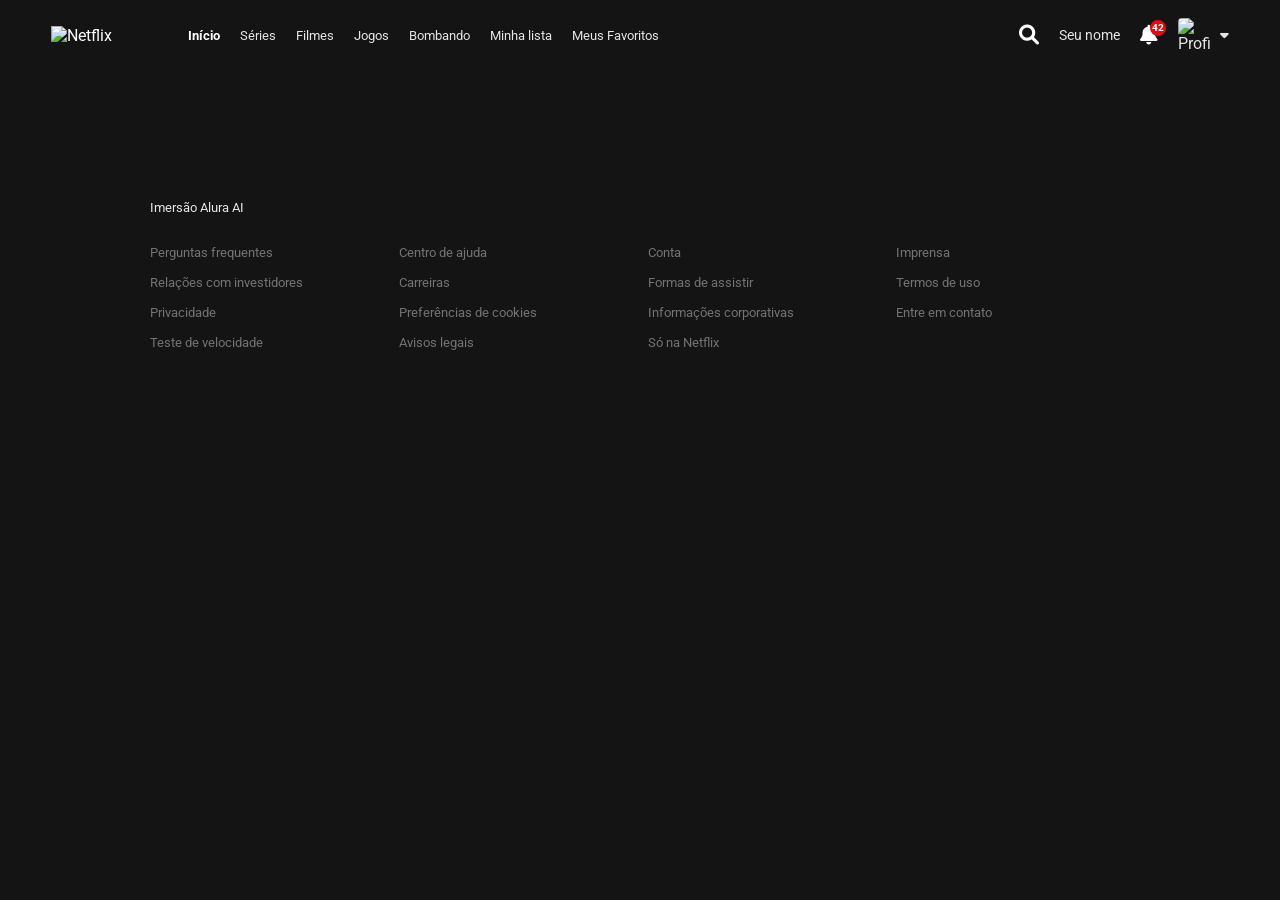
==== catalogo/catalogo.html @ 52863958 "adicionando arquivos" ====
<!DOCTYPE html>
<html lang="pt-BR">

<head>
    <meta charset="UTF-8">
    <meta name="viewport" content="width=device-width, initial-scale=1.0">
    <title>Netflix Clone</title>
    <link rel="stylesheet" href="catalogo.css">
    <link href="https://cdnjs.cloudflare.com/ajax/libs/font-awesome/6.0.0/css/all.min.css" rel="stylesheet">
    <link href="https://fonts.googleapis.com/css2?family=Roboto:wght@300;400;500;700&display=swap" rel="stylesheet">
</head>

<body>
    <!-- Navbar -->
    <header class="navbar" id="navbar">
        <div class="navbar-left">
            <img class="logo" src="https://upload.wikimedia.org/wikipedia/commons/0/08/Netflix_2015_logo.svg"
                alt="Netflix">
            <nav>
                <ul class="nav-links">
                    <li><a href="https://www.alura.com.br/" class="active">Início</a></li>
                    <li><a href="https://www.alura.com.br/">Séries</a></li>
                    <li><a href="https://www.alura.com.br/">Filmes</a></li>
                    <li><a href="https://www.alura.com.br/">Jogos</a></li>
                    <li><a href="https://www.alura.com.br/">Bombando</a></li>
                    <li><a href="https://www.alura.com.br/">Minha lista</a></li>
                    <li><a href="https://www.alura.com.br/">Meus Favoritos</a></li>
                </ul>
            </nav>
        </div>
        <div class="navbar-right">
            <i class="fas fa-search icon"></i>
            <a href="../index.html" class="kids-link">Seu nome</a>
            <div class="nav-notification">
                <i class="fas fa-bell icon"></i>
                <span class="notification-badge">42</span>
            </div>
            <div class="profile-container">
                <a href="javascript:void(0)" class="profile-menu">
                    <img class="profile-icon" src="https://upload.wikimedia.org/wikipedia/commons/0/0b/Netflix-avatar.png"
                        alt="Profile">
                    <i class="fas fa-caret-down icon" style="font-size: 14px; margin-left: 5px;"></i>
                </a>

                <div class="profile-dropdown" id="profile-dropdown">
                    <div class="dropdown-arrow"></div>
                    <ul class="other-profiles" id="other-profiles">
                        <!-- JS populated -->
                    </ul>
                    <ul class="dropdown-links">
                        <li><a href="#"><i class="fas fa-pencil-alt"></i> Gerenciar perfis</a></li>
                        <li><a href="#"><i class="fas fa-exchange-alt"></i> Transferir perfil</a></li>
                        <li><a href="#"><i class="fas fa-user"></i> Conta</a></li>
                        <li><a href="#"><i class="far fa-question-circle"></i> Central de Ajuda</a></li>
                    </ul>
                    <div class="dropdown-footer">
                        <a href="../index.html" id="btn-sair">Sair da Netflix</a>
                    </div>
                </div>
            </div>
        </div>
    </header>

    <!-- Sliders Container -->
    <main class="sliders-container" id="main-content">
        <!-- Javascript will inject the rows here -->
    </main>

    <!-- Footer -->
    <footer>
        <div class="footer-content">
            <a href="https://www.alura.com.br/" target="_blank">
                <p>Imersão Alura AI</p>
            </a>
            <ul class="footer-links">
                <li><a href="https://www.alura.com.br/" target="_blank">Perguntas frequentes</a></li>
                <li><a href="https://www.alura.com.br/" target="_blank">Centro de ajuda</a></li>
                <li><a href="https://www.alura.com.br/" target="_blank">Conta</a></li>
                <li><a href="https://www.alura.com.br/" target="_blank">Imprensa</a></li>
                <li><a href="https://www.alura.com.br/" target="_blank">Relações com investidores</a></li>
                <li><a href="https://www.alura.com.br/" target="_blank">Carreiras</a></li>
                <li><a href="https://www.alura.com.br/" target="_blank">Formas de assistir</a></li>
                <li><a href="https://www.alura.com.br/" target="_blank">Termos de uso</a></li>
                <li><a href="https://www.alura.com.br/" target="_blank">Privacidade</a></li>
                <li><a href="https://www.alura.com.br/" target="_blank">Preferências de cookies</a></li>
                <li><a href="https://www.alura.com.br/" target="_blank">Informações corporativas</a></li>
                <li><a href="https://www.alura.com.br/" target="_blank">Entre em contato</a></li>
                <li><a href="https://www.alura.com.br/" target="_blank">Teste de velocidade</a></li>
                <li><a href="https://www.alura.com.br/" target="_blank">Avisos legais</a></li>
                <li><a href="https://www.alura.com.br/" target="_blank">Só na Netflix</a></li>
            </ul>
        </div>
    </footer>

    <script type="module" src="js/main.js"></script>
</body>

</html>
---- catalogo/catalogo.css ----
:root {
    --netflix-red: #E50914;
    --dark-bg: #141414;
    --text-color: #ffffff;
}

* {
    margin: 0;
    padding: 0;
    box-sizing: border-box;
}

body {
    font-family: 'Roboto', 'Helvetica Neue', Helvetica, Arial, sans-serif;
    background-color: var(--dark-bg);
    color: var(--text-color);
    overflow-x: hidden;
}

a {
    text-decoration: none;
    color: #e5e5e5;
    transition: color 0.3s;
}

a:hover {
    color: #b3b3b3;
}

/* Navbar */
.navbar {
    position: fixed;
    top: 0;
    width: 100%;
    display: flex;
    justify-content: space-between;
    align-items: center;
    padding: 0 4%;
    height: 70px;
    z-index: 1000;
    background-color: var(--dark-bg);
}

.navbar-left,
.navbar-right {
    display: flex;
    align-items: center;
    gap: 20px;
}

.logo {
    width: 92px;
    margin-right: 25px;
    cursor: pointer;
}

.nav-links {
    list-style: none;
    display: flex;
    gap: 20px;
    font-size: 13px;
}

.nav-links .active {
    font-weight: bold;
    color: white;
}

.icon {
    font-size: 20px;
    cursor: pointer;
}

.kids-link {
    font-size: 14px;
}

.nav-notification {
    position: relative;
    cursor: pointer;
}

.notification-badge {
    position: absolute;
    top: -5px;
    right: -8px;
    background-color: var(--netflix-red);
    color: white;
    font-size: 10px;
    font-weight: bold;
    border-radius: 50%;
    width: 16px;
    height: 16px;
    display: flex;
    justify-content: center;
    align-items: center;
}

.profile-menu {
    display: flex;
    align-items: center;
    gap: 5px;
    cursor: pointer;
}

.profile-icon {
    width: 32px;
    border-radius: 4px;
}

/* Dropdown */
.profile-container {
    position: relative;
    height: 100%;
    display: flex;
    align-items: center;
}

.profile-dropdown {
    position: absolute;
    top: 50px;
    right: 0;
    width: 220px;
    background-color: rgba(0, 0, 0, 0.9);
    border: 1px solid rgba(255, 255, 255, 0.15);
    visibility: hidden;
    opacity: 0;
    transition: opacity 0.2s, visibility 0.2s;
    padding: 10px 0 0;
    display: flex;
    flex-direction: column;
}

.profile-container:hover .profile-dropdown {
    visibility: visible;
    opacity: 1;
}

.dropdown-arrow {
    position: absolute;
    top: -8px;
    right: 32px;
    width: 0;
    height: 0;
    border-left: 8px solid transparent;
    border-right: 8px solid transparent;
    border-bottom: 8px solid white;
}

.other-profiles {
    list-style: none;
    padding: 10px 15px;
    border-bottom: 1px solid rgba(255, 255, 255, 0.1);
}

.other-profiles li {
    display: flex;
    align-items: center;
    gap: 10px;
    padding: 5px 0;
    cursor: pointer;
}

.other-profiles li:hover .profile-name {
    text-decoration: underline;
}

.other-profiles img {
    width: 32px;
    height: 32px;
    border-radius: 4px;
}

.other-profiles .profile-name {
    font-size: 13px;
    color: white;
}

.dropdown-links {
    list-style: none;
    padding: 10px 0;
    border-bottom: 1px solid rgba(255, 255, 255, 0.1);
}

.dropdown-links li a {
    display: flex;
    align-items: center;
    gap: 12px;
    padding: 8px 15px;
    font-size: 13px;
    color: #e5e5e5;
    transition: background-color 0.2s;
}

.dropdown-links li a:hover {
    text-decoration: underline;
    background-color: rgba(255, 255, 255, 0.05);
}

.dropdown-links i {
    font-size: 16px;
    width: 20px;
    text-align: center;
    color: #b3b3b3;
}

.dropdown-footer {
    padding: 15px;
    text-align: center;
}

.dropdown-footer a {
    font-size: 13px;
    font-weight: bold;
    color: white;
}

.dropdown-footer a:hover {
    text-decoration: underline;
}

/* Sliders */
.sliders-container {
    padding: 0 4%;
    padding-top: 100px;
    /* Space for navbar */
    position: relative;
    z-index: 3;
    padding-bottom: 100px;
}

.slider-section {
    margin-bottom: 3.5vw;
}

.slider-header {
    display: flex;
    justify-content: space-between;
    align-items: flex-end;
    margin-bottom: 12px;
}

.slider-title {
    font-size: 1.25vw;
    font-weight: bold;
    color: #e5e5e5;
    line-height: 1.25vw;
}

.slider-indicators {
    display: flex;
    gap: 2px;
    margin-bottom: 4px;
}

.slider-indicators div {
    width: 12px;
    height: 2px;
    background-color: #4d4d4d;
}

.slider-indicators div.active {
    background-color: #aaa;
}

.movie-row {
    display: flex;
    gap: 8px;
    /* Small gap between movie cards */
    overflow-x: visible;
    /* Let the expanded cards paint outside this box vertically */
    padding: 10px 4% 50px 4%;
    /* Added bottom padding to hold the expanding modal */
    margin: 0 -4%;
    /* Pull edges back out so we don't double up padding from container */
    scroll-behavior: smooth;
    -ms-overflow-style: none;
    scrollbar-width: none;
}

.movie-row::-webkit-scrollbar {
    display: none;
}

.movie-card {
    min-width: 250px;
    width: 250px;
    height: 140px;
    background-color: #222;
    border-radius: 4px;
    cursor: pointer;
    transition: transform 0.3s cubic-bezier(0.25, 0.46, 0.45, 0.94) 0s, border-radius 0.3s 0s, z-index 0s 0.3s, box-shadow 0.3s 0s;
    position: relative;
    z-index: 1;
    transform-origin: center center;
    /* Default origin */
}

/* Modifiers applied by JavaScript to prevent edge clipping */
.movie-card.origin-left {
    transform-origin: left center;
}

.movie-card.origin-right {
    transform-origin: right center;
}

.movie-card:hover {
    transform: scale(1.6) translateY(-5%);
    /* Reduced vertical translation since container has more padding */
    z-index: 99;
    border-radius: 6px;
    box-shadow: 0 10px 40px rgba(0, 0, 0, 0.9);
    transition: transform 0.3s cubic-bezier(0.25, 0.46, 0.45, 0.94) 0.6s, border-radius 0.3s 0.6s, box-shadow 0.3s 0.6s, z-index 0s 0s;
}

.movie-card img {
    position: absolute;
    top: 0;
    left: 0;
    width: 100%;
    height: 100%;
    object-fit: cover;
    border-radius: 4px;
    transition: opacity 0.3s ease, border-radius 0.3s;
    z-index: 2;
}

.movie-card iframe {
    position: absolute;
    top: 0;
    left: 0;
    width: 100%;
    height: 100%;
    opacity: 0;
    border-radius: 4px;
    transition: opacity 0.3s ease, border-radius 0.3s;
    pointer-events: none;
    z-index: 1;
}

.movie-card iframe.playing {
    opacity: 1;
    z-index: 3;
    border-radius: 6px 6px 0 0;
}

.movie-card:hover img {
    border-radius: 6px 6px 0 0;
    transition: border-radius 0s 0.6s;
}

.movie-card img.playing-video {
    opacity: 0;
}

/* Card Details Modal */
.card-details {
    position: absolute;
    top: 100%;
    left: 0;
    width: 100%;
    background-color: #181818;
    border-bottom-left-radius: 6px;
    border-bottom-right-radius: 6px;
    padding: 18px 16px;
    opacity: 0;
    visibility: hidden;
    transition: opacity 0.3s 0s, visibility 0.3s 0s;
    box-shadow: 0 15px 30px rgba(0, 0, 0, 0.9);
    display: flex;
    flex-direction: column;
    gap: 12px;
    z-index: 2;
    cursor: default;
}

.movie-card:hover .card-details {
    opacity: 1;
    visibility: visible;
    transition: opacity 0.2s 0.6s, visibility 0s 0.6s;
}

.details-buttons {
    display: flex;
    justify-content: space-between;
    align-items: center;
}

.left-buttons,
.right-buttons {
    display: flex;
    gap: 8px;
}

.btn-icon {
    width: 32px;
    height: 32px;
    border-radius: 50%;
    background-color: #2b2b2b;
    border: 1px solid rgba(255, 255, 255, 0.5);
    color: white;
    display: flex;
    justify-content: center;
    align-items: center;
    cursor: pointer;
    font-size: 14px;
    transition: border-color 0.2s, background-color 0.2s;
}

.btn-icon:hover {
    border-color: white;
    background-color: rgba(255, 255, 255, 0.2);
}

.btn-play-icon {
    background-color: white;
    color: black;
    border: none;
}

.btn-play-icon:hover {
    background-color: #e6e6e6;
}

.btn-play-icon i {
    margin-left: 2px;
}

.details-info {
    display: flex;
    align-items: center;
    gap: 8px;
    font-size: 11px;
    font-weight: bold;
}

.match-score {
    color: #46d369;
}

.age-badge {
    background-color: transparent;
    border: 1px solid rgba(255, 255, 255, 0.4);
    color: white;
    padding: 1px 3px;
    border-radius: 2px;
    font-family: Arial, sans-serif;
}

.age-badge.red-accent {
    background-color: #d32f2f;
    border: none;
    font-weight: bold;
}

.resolution {
    border: 1px solid rgba(255, 255, 255, 0.4);
    padding: 1px 3px;
    border-radius: 2px;
    color: rgba(255, 255, 255, 0.9);
}

.duration {
    color: rgba(255, 255, 255, 0.9);
}

.details-tags {
    display: flex;
    gap: 6px;
    font-size: 11px;
    color: rgba(255, 255, 255, 0.9);
    margin-top: 4px;
}

.details-tags span:not(:last-child)::after {
    content: "•";
    color: #666;
    margin-left: 6px;
}

/* Badges */
.badge-top10 {
    position: absolute;
    top: 0;
    right: 0;
    width: 22px;
    height: 28px;
    background-color: var(--netflix-red);
    color: white;
    display: flex;
    flex-direction: column;
    justify-content: center;
    align-items: center;
    font-weight: bold;
    z-index: 4;
    border-bottom-left-radius: 2px;
    box-shadow: -2px 2px 4px rgba(0, 0, 0, 0.5);
    font-family: 'Helvetica Neue', Helvetica, Arial, sans-serif;
}

.badge-top10 span.top {
    font-size: 7px;
    letter-spacing: 0.5px;
    line-height: 8px;
}

.badge-top10 span.number {
    font-size: 13px;
    line-height: 13px;
}

.badge-bottom {
    position: absolute;
    bottom: 8px;
    left: 50%;
    transform: translateX(-50%);
    padding: 2px 4px;
    font-size: 10px;
    font-weight: bold;
    border-radius: 2px;
    z-index: 4;
    white-space: nowrap;
    text-transform: uppercase;
}

.movie-card.has-progress .badge-bottom {
    bottom: 12px;
}

.badge-bottom.red {
    background-color: var(--netflix-red);
    color: white;
}

.badge-bottom.white {
    background-color: white;
    color: black;
}

/* Progress bar */
.progress-bar-container {
    position: absolute;
    bottom: 0;
    left: 0;
    width: 100%;
    height: 4px;
    background-color: rgba(100, 100, 100, 0.7);
    z-index: 5;
    border-bottom-left-radius: 4px;
    border-bottom-right-radius: 4px;
}

.progress-value {
    height: 100%;
    background-color: var(--netflix-red);
    border-bottom-left-radius: 4px;
}

/* Mobile adjustments */
@media (max-width: 768px) {
    .nav-links {
        display: none;
    }

    .movie-card {
        min-width: 200px;
        width: 200px;
        height: 112px;
    }

    .slider-title {
        font-size: 4vw;
        line-height: 4.5vw;
    }
}

/* Footer */
footer {
    padding: 0 4%;
    color: #737373;
    font-size: 13px;
    margin-bottom: 20px;
}

.footer-content {
    max-width: 980px;
    margin: 0 auto;
}

.footer-content p {
    margin-bottom: 30px;
}

.footer-links {
    list-style: none;
    display: grid;
    grid-template-columns: repeat(4, 1fr);
    grid-gap: 15px;
}

.footer-links a {
    color: #737373;
}

.footer-links a:hover {
    text-decoration: underline;
}

@media (max-width: 768px) {
    .footer-links {
        grid-template-columns: repeat(2, 1fr);
    }
}
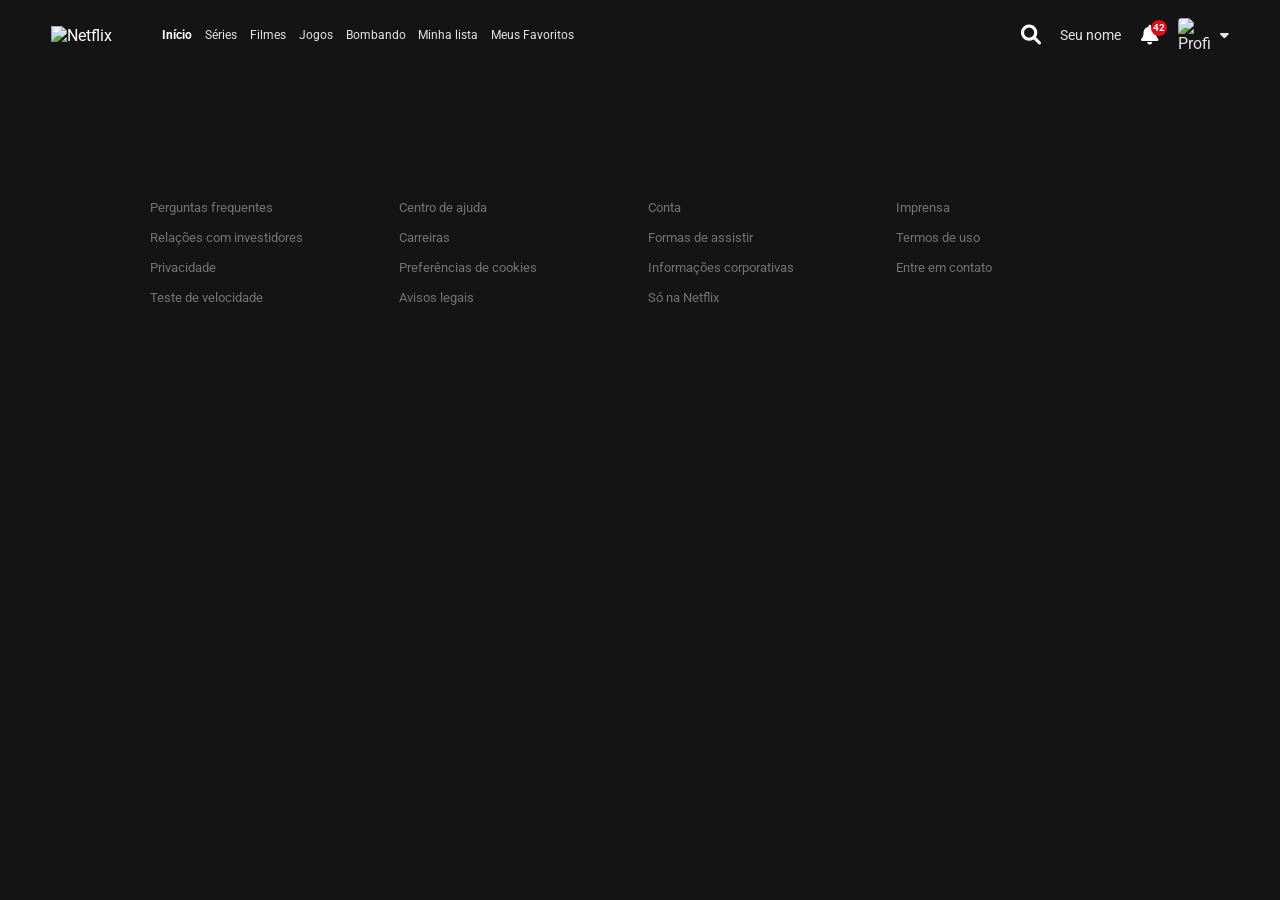
==== commit 8c39c56d: "responsividades" ====
--- a/catalogo/catalogo.html
+++ b/catalogo/catalogo.html
@@ -18,13 +18,13 @@
                 alt="Netflix">
             <nav>
                 <ul class="nav-links">
-                    <li><a href="https://www.alura.com.br/" class="active">Início</a></li>
-                    <li><a href="https://www.alura.com.br/">Séries</a></li>
-                    <li><a href="https://www.alura.com.br/">Filmes</a></li>
-                    <li><a href="https://www.alura.com.br/">Jogos</a></li>
-                    <li><a href="https://www.alura.com.br/">Bombando</a></li>
-                    <li><a href="https://www.alura.com.br/">Minha lista</a></li>
-                    <li><a href="https://www.alura.com.br/">Meus Favoritos</a></li>
+                    <li><a href="#" class="active">Início</a></li>
+                    <li><a href="#">Séries</a></li>
+                    <li><a href="#">Filmes</a></li>
+                    <li><a href="#">Jogos</a></li>
+                    <li><a href="#">Bombando</a></li>
+                    <li><a href="#">Minha lista</a></li>
+                    <li><a href="#">Meus Favoritos</a></li>
                 </ul>
             </nav>
         </div>
@@ -69,25 +69,22 @@
     <!-- Footer -->
     <footer>
         <div class="footer-content">
-            <a href="https://www.alura.com.br/" target="_blank">
-                <p>Imersão Alura AI</p>
-            </a>
             <ul class="footer-links">
-                <li><a href="https://www.alura.com.br/" target="_blank">Perguntas frequentes</a></li>
-                <li><a href="https://www.alura.com.br/" target="_blank">Centro de ajuda</a></li>
-                <li><a href="https://www.alura.com.br/" target="_blank">Conta</a></li>
-                <li><a href="https://www.alura.com.br/" target="_blank">Imprensa</a></li>
-                <li><a href="https://www.alura.com.br/" target="_blank">Relações com investidores</a></li>
-                <li><a href="https://www.alura.com.br/" target="_blank">Carreiras</a></li>
-                <li><a href="https://www.alura.com.br/" target="_blank">Formas de assistir</a></li>
-                <li><a href="https://www.alura.com.br/" target="_blank">Termos de uso</a></li>
-                <li><a href="https://www.alura.com.br/" target="_blank">Privacidade</a></li>
-                <li><a href="https://www.alura.com.br/" target="_blank">Preferências de cookies</a></li>
-                <li><a href="https://www.alura.com.br/" target="_blank">Informações corporativas</a></li>
-                <li><a href="https://www.alura.com.br/" target="_blank">Entre em contato</a></li>
-                <li><a href="https://www.alura.com.br/" target="_blank">Teste de velocidade</a></li>
-                <li><a href="https://www.alura.com.br/" target="_blank">Avisos legais</a></li>
-                <li><a href="https://www.alura.com.br/" target="_blank">Só na Netflix</a></li>
+                <li>Perguntas frequentes</li>
+                <li>Centro de ajuda</li>
+                <li>Conta</li>
+                <li>Imprensa</li>
+                <li>Relações com investidores</li>
+                <li>Carreiras</li>
+                <li>Formas de assistir</li>
+                <li>Termos de uso</li>
+                <li>Privacidade</li>
+                <li>Preferências de cookies</li>
+                <li>Informações corporativas</li>
+                <li>Entre em contato</li>
+                <li>Teste de velocidade</li>
+                <li>Avisos legais</li>
+                <li>Só na Netflix</li>
             </ul>
         </div>
     </footer>
--- a/catalogo/catalogo.css
+++ b/catalogo/catalogo.css
@@ -39,26 +39,26 @@
     height: 70px;
     z-index: 1000;
     background-color: var(--dark-bg);
+    transition: background-color 0.3s;
 }
 
 .navbar-left,
 .navbar-right {
     display: flex;
     align-items: center;
-    gap: 20px;
+    gap: clamp(10px, 1.5vw, 25px);
 }
 
 .logo {
-    width: 92px;
-    margin-right: 25px;
+    width: clamp(60px, 8vw, 92px);
     cursor: pointer;
 }
 
 .nav-links {
     list-style: none;
     display: flex;
-    gap: 20px;
-    font-size: 13px;
+    gap: clamp(10px, 1vw, 20px);
+    font-size: clamp(11px, 0.9vw, 14px);
 }
 
 .nav-links .active {
@@ -557,22 +557,107 @@
     border-bottom-left-radius: 4px;
 }
 
-/* Mobile adjustments */
+/* Responsive Design - Media Queries */
+
+/* Tablet & Smaller Desktop (up to 1024px) */
+@media (max-width: 1024px) {
+    .movie-card {
+        min-width: 220px;
+        width: 220px;
+        height: 124px;
+    }
+    
+    .slider-title {
+        font-size: 1.8vw;
+    }
+}
+
+/* Tablets (up to 768px) */
 @media (max-width: 768px) {
+    .navbar {
+        height: 60px;
+    }
+
     .nav-links {
-        display: none;
+        display: none; /* Hide primary links on mobile */
+    }
+
+    .logo {
+        width: 75px;
+    }
+
+    .navbar-left, .navbar-right {
+        gap: 12px;
+    }
+
+    .kids-link {
+        display: none; /* Hide 'Kids' link to save space */
     }
 
     .movie-card {
-        min-width: 200px;
-        width: 200px;
-        height: 112px;
+        min-width: 180px;
+        width: 180px;
+        height: 101px;
     }
 
     .slider-title {
-        font-size: 4vw;
-        line-height: 4.5vw;
-    }
+        font-size: 3.5vw;
+        color: white;
+    }
+
+    .footer-links {
+        grid-template-columns: repeat(2, 1fr);
+    }
+}
+
+/* Mobile (up to 480px) */
+@media (max-width: 480px) {
+    .navbar {
+        padding: 0 15px;
+    }
+
+    .sliders-container {
+        padding-top: 80px;
+    }
+
+    .movie-card {
+        min-width: 155px;
+        width: 155px;
+        height: 87px;
+    }
+
+    .slider-title {
+        font-size: 1.1rem;
+        padding-left: 5px;
+    }
+
+    .footer-links {
+        grid-template-columns: repeat(1, 1fr);
+        text-align: center;
+        gap: 20px;
+    }
+
+    .btn-icon {
+        width: 28px;
+        height: 28px;
+    }
+}
+
+/* Hover Support Check (Avoid scale effects on touch devices) */
+@media (hover: none) {
+    .movie-card:hover {
+        transform: none !important;
+        box-shadow: none !important;
+    }
+    
+    .movie-card:hover .card-details {
+        display: none !important;
+    }
+}
+
+/* Ensure smooth image loading on mobile */
+.movie-card img {
+    background-color: #1a1a1a;
 }
 
 /* Footer */
@@ -605,10 +690,4 @@
 
 .footer-links a:hover {
     text-decoration: underline;
-}
-
-@media (max-width: 768px) {
-    .footer-links {
-        grid-template-columns: repeat(2, 1fr);
-    }
 }
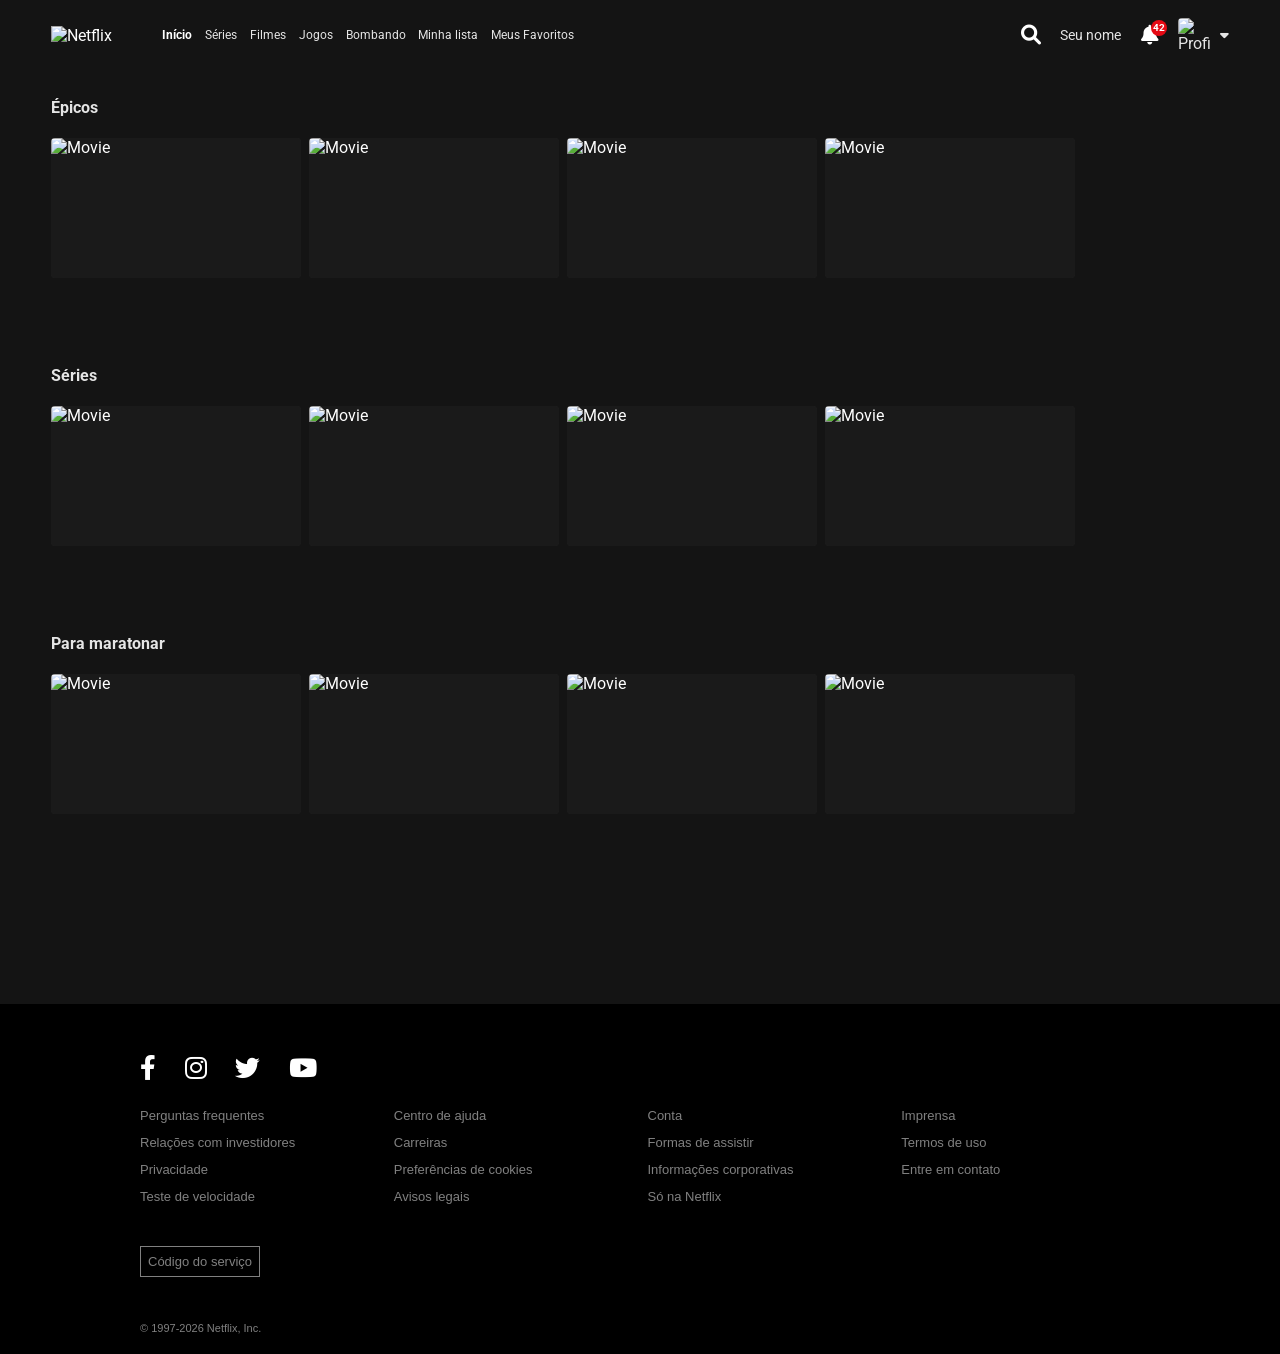
==== commit cec9163b: "footer finalizado" ====
--- a/catalogo/catalogo.html
+++ b/catalogo/catalogo.html
@@ -8,6 +8,7 @@
     <link rel="stylesheet" href="catalogo.css">
     <link href="https://cdnjs.cloudflare.com/ajax/libs/font-awesome/6.0.0/css/all.min.css" rel="stylesheet">
     <link href="https://fonts.googleapis.com/css2?family=Roboto:wght@300;400;500;700&display=swap" rel="stylesheet">
+    <link rel="shortcut icon" href="./js/icon_netflix.png" type="image/x-icon">
 </head>
 
 <body>
@@ -67,27 +68,48 @@
     </main>
 
     <!-- Footer -->
-    <footer>
-        <div class="footer-content">
-            <ul class="footer-links">
-                <li>Perguntas frequentes</li>
-                <li>Centro de ajuda</li>
-                <li>Conta</li>
-                <li>Imprensa</li>
-                <li>Relações com investidores</li>
-                <li>Carreiras</li>
-                <li>Formas de assistir</li>
-                <li>Termos de uso</li>
-                <li>Privacidade</li>
-                <li>Preferências de cookies</li>
-                <li>Informações corporativas</li>
-                <li>Entre em contato</li>
-                <li>Teste de velocidade</li>
-                <li>Avisos legais</li>
-                <li>Só na Netflix</li>
+  <link rel="stylesheet" href="https://cdnjs.cloudflare.com/ajax/libs/font-awesome/6.0.0/css/all.min.css">
+
+<footer class="netflix-footer">
+    <div class="footer-container">
+        <div class="social-links">
+            <a href="#"><i class="fab fa-facebook-f"></i></a>
+            <a href="#"><i class="fab fa-instagram"></i></a>
+            <a href="#"><i class="fab fa-twitter"></i></a>
+            <a href="#"><i class="fab fa-youtube"></i></a>
+        </div>
+
+        <div class="footer-columns">
+            <ul>
+                <li><a href="#">Perguntas frequentes</a></li>
+                <li><a href="#">Relações com investidores</a></li>
+                <li><a href="#">Privacidade</a></li>
+                <li><a href="#">Teste de velocidade</a></li>
+            </ul>
+            <ul>
+                <li><a href="#">Centro de ajuda</a></li>
+                <li><a href="#">Carreiras</a></li>
+                <li><a href="#">Preferências de cookies</a></li>
+                <li><a href="#">Avisos legais</a></li>
+            </ul>
+            <ul>
+                <li><a href="#">Conta</a></li>
+                <li><a href="#">Formas de assistir</a></li>
+                <li><a href="#">Informações corporativas</a></li>
+                <li><a href="#">Só na Netflix</a></li>
+            </ul>
+            <ul>
+                <li><a href="#">Imprensa</a></li>
+                <li><a href="#">Termos de uso</a></li>
+                <li><a href="#">Entre em contato</a></li>
             </ul>
         </div>
-    </footer>
+
+        <button class="service-code">Código do serviço</button>
+
+        <p class="copyright">© 1997-2026 Netflix, Inc.</p>
+    </div>
+</footer>
 
     <script type="module" src="js/main.js"></script>
 </body>
--- a/catalogo/catalogo.css
+++ b/catalogo/catalogo.css
@@ -2,6 +2,12 @@
     --netflix-red: #E50914;
     --dark-bg: #141414;
     --text-color: #ffffff;
+}
+
+html, body {
+    margin: 0;
+    padding: 0;
+    height: 100%; /* Fundamental para o cálculo de altura */
 }
 
 * {
@@ -690,4 +696,212 @@
 
 .footer-links a:hover {
     text-decoration: underline;
+}
+
+
+
+
+
+
+/* CONTAINER */
+.slider-section {
+  position: relative;
+  margin-bottom: 40px;
+}
+
+
+
+.movie-row {
+  overflow: visible;
+}
+
+/* CARDS */
+.movie-row > * {
+  transition: transform 0.3s ease;
+}
+
+
+
+/* ========================= */
+/* 🔥 SETINHAS FORA DO CARROSSEL */
+/* ========================= */
+
+.slider-btn {
+  position: absolute;
+  top: 50%;
+  transform: translateY(-50%);
+
+  width: 50px;
+  height: 50px;
+
+  border-radius: 50%;
+  border: none;
+
+  background: rgba(20, 20, 20, 0.8);
+  color: white;
+  font-size: 28px;
+
+  display: flex;
+  align-items: center;
+  justify-content: center;
+
+  cursor: pointer;
+  z-index: 10;
+
+  opacity: 0;
+  transition: all 0.3s ease;
+}
+
+/* aparecer no hover */
+.slider-section:hover .slider-btn {
+  opacity: 1;
+}
+
+/* POSIÇÃO FORA */
+.slider-btn.prev {
+  left: -25px; /* 👈 fora */
+}
+
+.slider-btn.next {
+  right: -25px; /* 👈 fora */
+}
+
+/* HOVER BONITO */
+.slider-btn:hover {
+  background: rgba(255, 255, 255, 0.15);
+  transform: translateY(-50%) scale(1.1);
+}
+
+/* animação da seta */
+.slider-btn span {
+  transition: transform 0.2s ease;
+}
+
+.slider-btn.prev:hover span {
+  transform: translateX(-3px);
+}
+
+.slider-btn.next:hover span {
+  transform: translateX(3px);
+}
+
+
+
+
+
+
+
+
+
+.title-row {
+  display: flex;
+  align-items: center;
+  gap: 8px;
+}
+
+/* remove quebra de linha do h3 */
+.movie-title {
+  font-size: 16px;
+  font-weight: bold;
+  color: white;
+  margin: 0; /* 👈 MUITO IMPORTANTE */
+}
+
+/* ano */
+.movie-year {
+  font-size: 12px;
+  color: #aaa;
+  border: 1px solid #555;
+  padding: 2px 6px;
+  border-radius: 4px;
+  white-space: nowrap; /* 👈 impede quebrar linha */
+}
+
+
+
+
+.netflix-footer {
+    background-color: #000;
+    color: #808080;
+    padding: 50px 10% 20px;
+    font-family: 'Helvetica Neue', Helvetica, Arial, sans-serif;
+    font-size: 13px;
+}
+
+.footer-container {
+    max-width: 1000px;
+    margin: 0 auto;
+}
+
+/* Redes Sociais */
+.social-links {
+    margin-bottom: 25px;
+}
+
+.social-links a {
+    color: #fff;
+    font-size: 25px;
+    margin-right: 25px;
+    text-decoration: none;
+    transition: opacity 0.3s;
+}
+
+.social-links a:hover {
+    opacity: 0.7;
+}
+
+/* Grid de Links */
+.footer-columns {
+    display: grid;
+    grid-template-columns: repeat(4, 1fr);
+    gap: 15px;
+    margin-bottom: 30px;
+}
+
+.footer-columns ul {
+    list-style: none;
+    padding: 0;
+    margin: 0;
+}
+
+.footer-columns li {
+    margin-bottom: 12px;
+}
+
+.footer-columns a {
+    color: #808080;
+    text-decoration: none;
+}
+
+.footer-columns a:hover {
+    text-decoration: underline;
+}
+
+/* Botão de Serviço */
+.service-code {
+    background: transparent;
+    border: 1px solid #808080;
+    color: #808080;
+    padding: 7px;
+    font-size: 13px;
+    cursor: pointer;
+    margin-bottom: 25px;
+    transition: color 0.3s, border-color 0.3s;
+}
+
+.service-code:hover {
+    color: #fff;
+    border-color: #fff;
+}
+
+.copyright {
+    font-size: 11px;
+    margin-top: 20px;
+}
+
+/* Responsividade para Celulares */
+@media (max-width: 740px) {
+    .footer-columns {
+        grid-template-columns: repeat(2, 1fr);
+    }
 }
